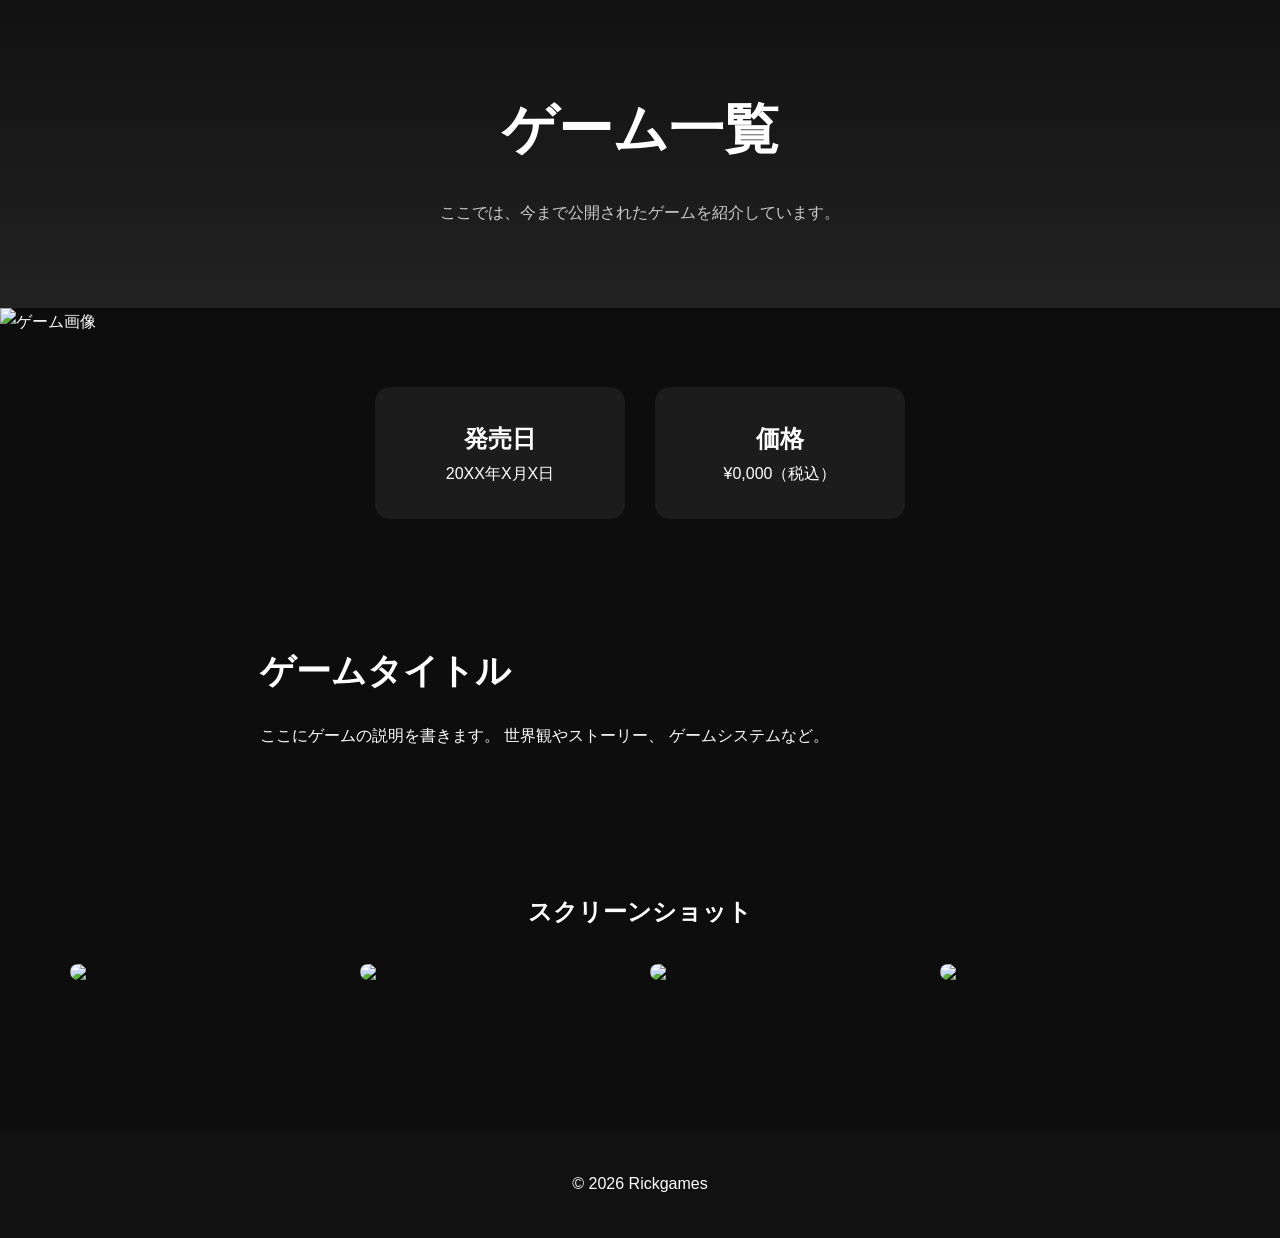
==== index.html @ ef5fb4a0 "Replace game images in index.html" ====
<!DOCTYPE html>
<html lang="ja">
<head>

<meta charset="UTF-8">
<meta name="viewport" content="width=device-width, initial-scale=1.0">

<title>Rickgames</title>

<link rel="stylesheet" href="style.css">

</head>

<body>

<header>

<h1>ゲーム一覧</h1>

<p class="sub">
ここでは、今まで公開されたゲームを紹介しています。
</p>

</header>


<section class="Top_images">

<img src="hero.png" alt="ゲーム画像">

</section>


<section class="info">

<div class="card">

<h2>発売日</h2>

<p>20XX年X月X日</p>

</div>

<div class="card">

<h2>価格</h2>

<p>¥0,000（税込）</p>

</div>

</section>


<section class="about">

<h2>ゲームタイトル</h2>

<p>

ここにゲームの説明を書きます。

世界観やストーリー、

ゲームシステムなど。

</p>

</section>


<section class="gallery">

<h2>スクリーンショット</h2>

<div class="images">

<img src="game1.jpg">

<img src="images/ss2.jpg">

<img src="images/ss3.jpg">

<img src="images/ss4.jpg">

</div>

</section>


<footer>

© 2026 Rickgames

</footer>


<div id="modal">

<span id="close">&times;</span>

<img id="modalImg">

</div>

<script src="script.js"></script>

</body>
</html>
---- style.css ----
*{
margin:0;
padding:0;
box-sizing:border-box;
}

body{

font-family:Yu Gothic,sans-serif;

background:#0d0d0d;

color:white;

line-height:1.8;

}

header{

padding:80px 20px;

text-align:center;

background:linear-gradient(#111,#222);

}

header h1{

font-size:55px;

}

.sub{

margin-top:20px;

color:#cccccc;

}

.hero{

padding:50px;

text-align:center;

}

.hero img{

width:90%;

max-width:900px;

border-radius:20px;

box-shadow:0 0 30px #000;

transition:.3s;

}

.hero img:hover{

transform:scale(1.02);

}

.info{

display:flex;

justify-content:center;

gap:30px;

flex-wrap:wrap;

padding:50px;

}

.card{

width:250px;

background:#1c1c1c;

padding:30px;

border-radius:15px;

text-align:center;

transition:.3s;

}

.card:hover{

transform:translateY(-8px);

background:#2a2a2a;

}

.about{

padding:70px;

max-width:900px;

margin:auto;

}

.about h2{

margin-bottom:20px;

font-size:35px;

}

.gallery{

padding:70px;

text-align:center;

}

.images{

display:grid;

grid-template-columns:repeat(auto-fit,minmax(250px,1fr));

gap:20px;

margin-top:30px;

}

.images img{

width:100%;

cursor:pointer;

border-radius:15px;

transition:.3s;

}

.images img:hover{

transform:scale(1.05);

}

footer{

padding:40px;

text-align:center;

background:#111;

margin-top:80px;

}


#modal{

display:none;

position:fixed;

top:0;

left:0;

width:100%;

height:100%;

background:rgba(0,0,0,.9);

justify-content:center;

align-items:center;

z-index:999;

}

#modal img{

max-width:80%;

max-height:80%;

border-radius:20px;

}

#close{

position:absolute;

top:20px;

right:40px;

font-size:60px;

cursor:pointer;

}
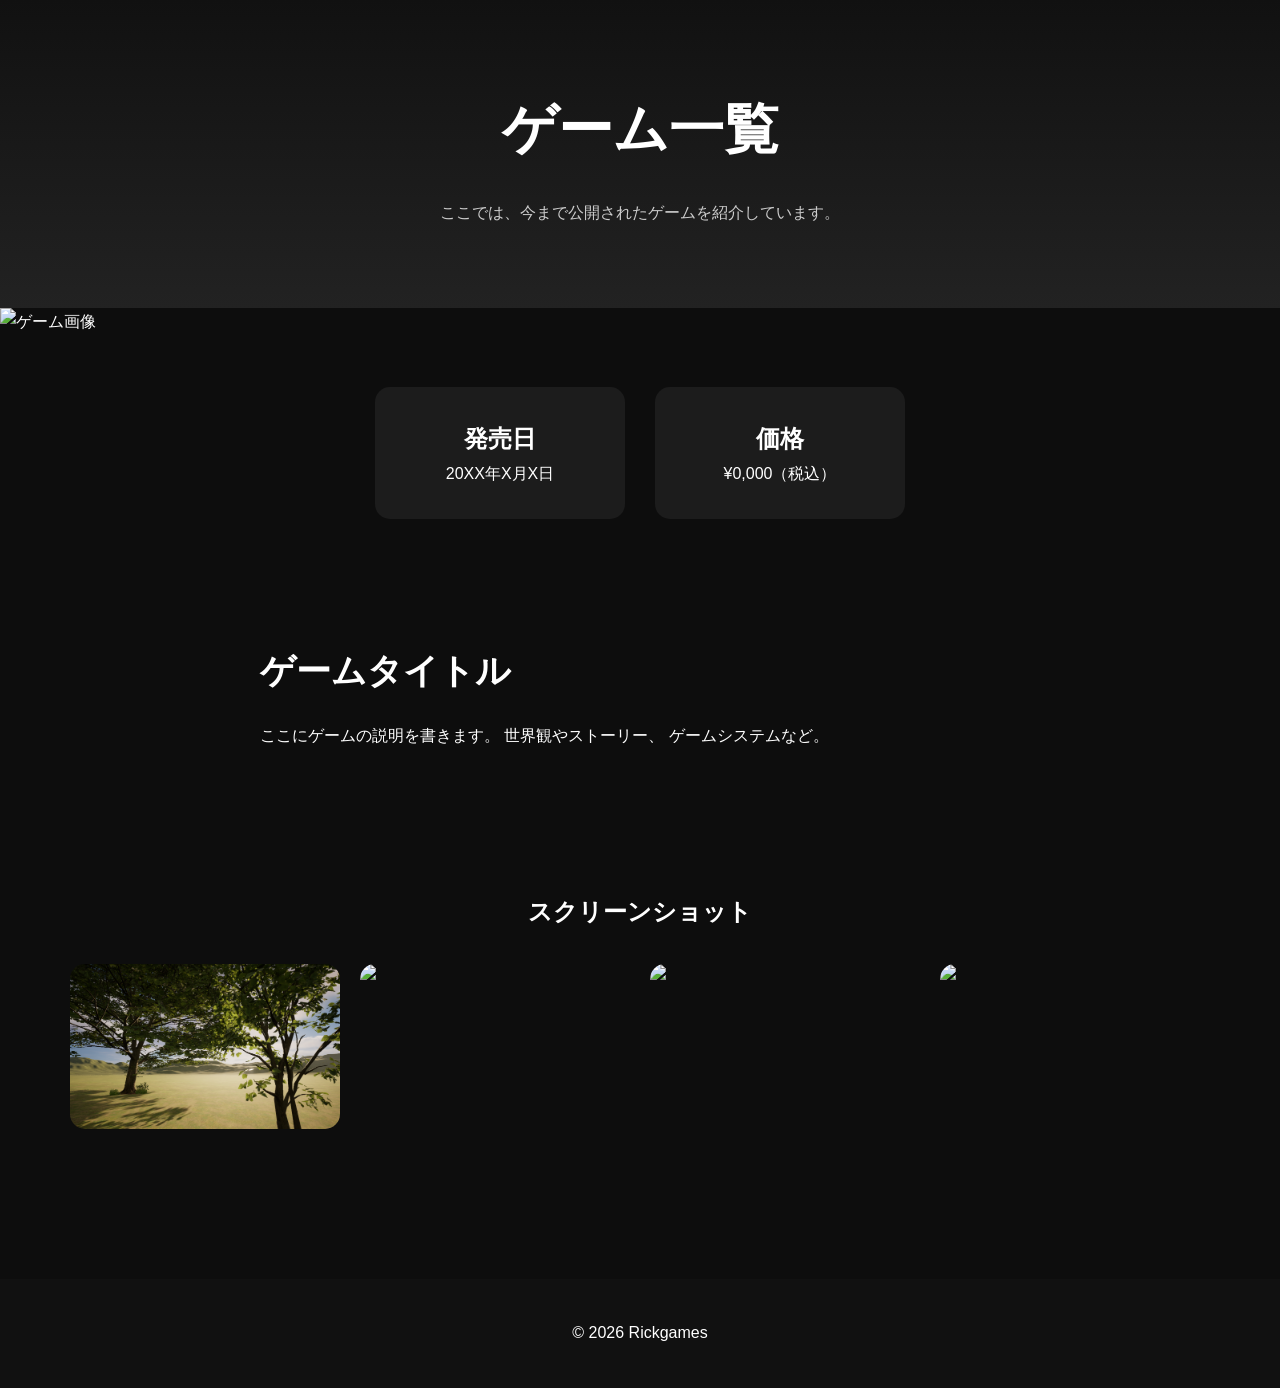
==== commit 0d283986: "Update index.html" ====
--- a/index.html
+++ b/index.html
@@ -75,7 +75,7 @@
 
 <div class="images">
 
-<img src="game1.jpg">
+<img src="game1.png">
 
 <img src="images/ss2.jpg">
 
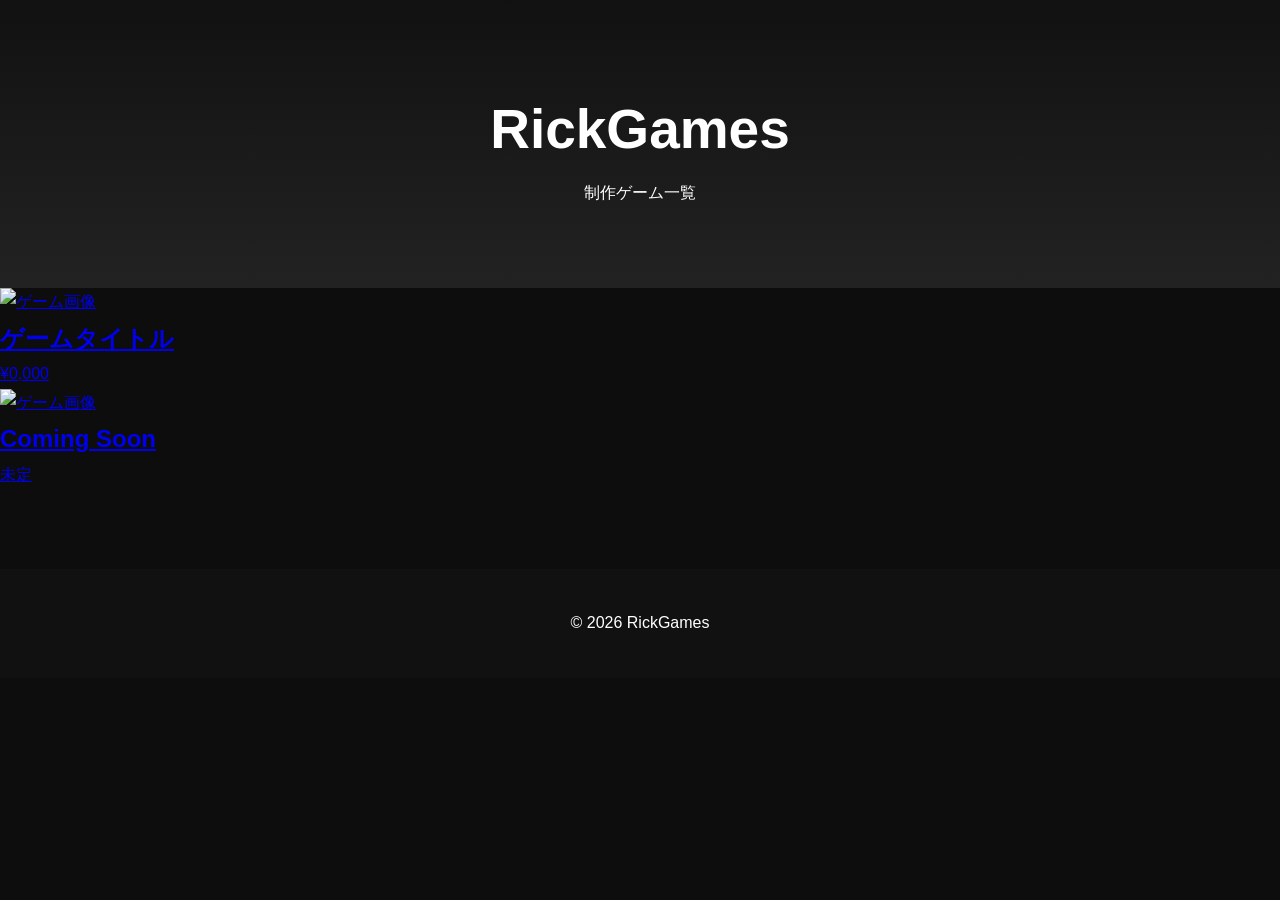
==== commit af494333: "index.html を更新" ====
--- a/index.html
+++ b/index.html
@@ -1,109 +1,58 @@
 <!DOCTYPE html>
 <html lang="ja">
 <head>
+    <meta charset="UTF-8">
+    <meta name="viewport" content="width=device-width, initial-scale=1.0">
+    <title>RickGames</title>
 
-<meta charset="UTF-8">
-<meta name="viewport" content="width=device-width, initial-scale=1.0">
-
-<title>Rickgames</title>
-
-<link rel="stylesheet" href="style.css">
-
+    <link rel="stylesheet" href="style.css">
 </head>
-
 <body>
 
 <header>
-
-<h1>ゲーム一覧</h1>
-
-<p class="sub">
-ここでは、今まで公開されたゲームを紹介しています。
-</p>
-
+    <h1>RickGames</h1>
+    <p>制作ゲーム一覧</p>
 </header>
 
+<main class="game-list">
 
-<section class="Top_images">
+    <!-- ゲーム① -->
+    <a href="games/game1.html" class="game-card">
 
-<img src="hero.png" alt="ゲーム画像">
+        <img src="images/game1/icon.jpg" alt="ゲーム画像">
 
-</section>
+        <div class="game-info">
 
+            <h2>ゲームタイトル</h2>
 
-<section class="info">
+            <p class="price">¥0,000</p>
 
-<div class="card">
+        </div>
 
-<h2>発売日</h2>
+    </a>
 
-<p>20XX年X月X日</p>
+    <!-- ゲーム② -->
+    <a href="games/game2.html" class="game-card">
 
-</div>
+        <img src="images/game2/icon.jpg" alt="ゲーム画像">
 
-<div class="card">
+        <div class="game-info">
 
-<h2>価格</h2>
+            <h2>Coming Soon</h2>
 
-<p>¥0,000（税込）</p>
+            <p class="price">未定</p>
 
-</div>
+        </div>
 
-</section>
+    </a>
 
-
-<section class="about">
-
-<h2>ゲームタイトル</h2>
-
-<p>
-
-ここにゲームの説明を書きます。
-
-世界観やストーリー、
-
-ゲームシステムなど。
-
-</p>
-
-</section>
-
-
-<section class="gallery">
-
-<h2>スクリーンショット</h2>
-
-<div class="images">
-
-<img src="game1.png">
-
-<img src="images/ss2.jpg">
-
-<img src="images/ss3.jpg">
-
-<img src="images/ss4.jpg">
-
-</div>
-
-</section>
-
+</main>
 
 <footer>
 
-© 2026 Rickgames
+    © 2026 RickGames
 
 </footer>
 
-
-<div id="modal">
-
-<span id="close">&times;</span>
-
-<img id="modalImg">
-
-</div>
-
-<script src="script.js"></script>
-
 </body>
-</html>
+</html>
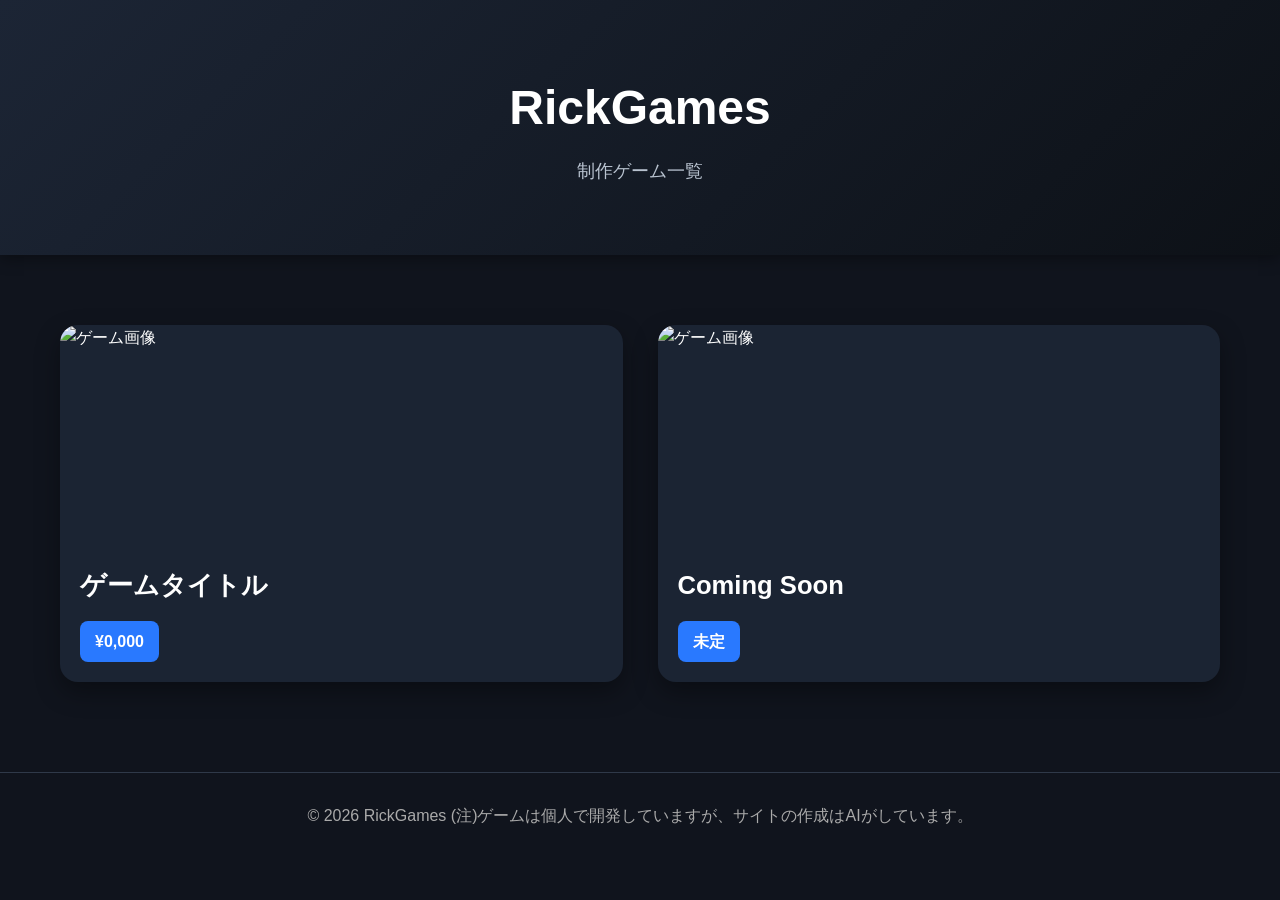
==== commit 6913ef47: "index.html を更新" ====
--- a/index.html
+++ b/index.html
@@ -51,6 +51,7 @@
 <footer>
 
     © 2026 RickGames
+    (注)ゲームは個人で開発していますが、サイトの作成はAIがしています。
 
 </footer>
 
--- a/style.css
+++ b/style.css
@@ -1,224 +1,173 @@
+/* ==========================
+   全体設定
+========================== */
+
 *{
-margin:0;
-padding:0;
-box-sizing:border-box;
+    margin:0;
+    padding:0;
+    box-sizing:border-box;
 }
 
 body{
+    font-family:"Yu Gothic","Meiryo",sans-serif;
+    background:#10141d;
+    color:white;
+    line-height:1.6;
+}
 
-font-family:Yu Gothic,sans-serif;
+/* ==========================
+   ヘッダー
+========================== */
 
-background:#0d0d0d;
+header{
+    text-align:center;
+    padding:70px 20px;
+    background:linear-gradient(135deg,#1c2535,#0d1117);
+    box-shadow:0 3px 15px rgba(0,0,0,.4);
+}
 
-color:white;
+header h1{
+    font-size:3rem;
+    margin-bottom:10px;
+}
 
-line-height:1.8;
+header p{
+    color:#b9c3d0;
+    font-size:1.1rem;
+}
+
+/* ==========================
+   ゲーム一覧
+========================== */
+
+.game-list{
+
+    max-width:1200px;
+
+    margin:50px auto;
+
+    padding:20px;
+
+    display:grid;
+
+    grid-template-columns:repeat(auto-fit,minmax(300px,1fr));
+
+    gap:35px;
 
 }
 
-header{
+/* ==========================
+   ゲームカード
+========================== */
 
-padding:80px 20px;
+.game-card{
 
-text-align:center;
+    background:#1b2433;
 
-background:linear-gradient(#111,#222);
+    border-radius:18px;
+
+    overflow:hidden;
+
+    text-decoration:none;
+
+    color:white;
+
+    transition:.3s;
+
+    box-shadow:0 10px 25px rgba(0,0,0,.35);
 
 }
 
-header h1{
+.game-card:hover{
 
-font-size:55px;
+    transform:translateY(-10px);
+
+    box-shadow:0 20px 40px rgba(0,0,0,.55);
 
 }
 
-.sub{
+/* ==========================
+   ゲーム画像
+========================== */
 
-margin-top:20px;
+.game-card img{
 
-color:#cccccc;
+    width:100%;
+
+    height:220px;
+
+    object-fit:cover;
+
+    display:block;
 
 }
 
-.hero{
+/* ==========================
+   情報
+========================== */
 
-padding:50px;
+.game-info{
 
-text-align:center;
+    padding:20px;
 
 }
 
-.hero img{
+.game-info h2{
 
-width:90%;
+    margin-bottom:15px;
 
-max-width:900px;
-
-border-radius:20px;
-
-box-shadow:0 0 30px #000;
-
-transition:.3s;
+    font-size:1.6rem;
 
 }
 
-.hero img:hover{
+.price{
 
-transform:scale(1.02);
+    display:inline-block;
+
+    padding:8px 15px;
+
+    background:#2979ff;
+
+    border-radius:8px;
+
+    font-weight:bold;
 
 }
 
-.info{
+/* ==========================
+   フッター
+========================== */
 
-display:flex;
+footer{
 
-justify-content:center;
+    text-align:center;
 
-gap:30px;
+    padding:30px;
 
-flex-wrap:wrap;
+    color:#aaaaaa;
 
-padding:50px;
+    border-top:1px solid #2f3949;
+
+    margin-top:70px;
 
 }
 
-.card{
+/* ==========================
+   スマホ対応
+========================== */
 
-width:250px;
+@media(max-width:768px){
 
-background:#1c1c1c;
+header h1{
 
-padding:30px;
-
-border-radius:15px;
-
-text-align:center;
-
-transition:.3s;
+    font-size:2.2rem;
 
 }
 
-.card:hover{
+.game-card img{
 
-transform:translateY(-8px);
-
-background:#2a2a2a;
+    height:180px;
 
 }
 
-.about{
-
-padding:70px;
-
-max-width:900px;
-
-margin:auto;
-
-}
-
-.about h2{
-
-margin-bottom:20px;
-
-font-size:35px;
-
-}
-
-.gallery{
-
-padding:70px;
-
-text-align:center;
-
-}
-
-.images{
-
-display:grid;
-
-grid-template-columns:repeat(auto-fit,minmax(250px,1fr));
-
-gap:20px;
-
-margin-top:30px;
-
-}
-
-.images img{
-
-width:100%;
-
-cursor:pointer;
-
-border-radius:15px;
-
-transition:.3s;
-
-}
-
-.images img:hover{
-
-transform:scale(1.05);
-
-}
-
-footer{
-
-padding:40px;
-
-text-align:center;
-
-background:#111;
-
-margin-top:80px;
-
-}
-
-
-#modal{
-
-display:none;
-
-position:fixed;
-
-top:0;
-
-left:0;
-
-width:100%;
-
-height:100%;
-
-background:rgba(0,0,0,.9);
-
-justify-content:center;
-
-align-items:center;
-
-z-index:999;
-
-}
-
-#modal img{
-
-max-width:80%;
-
-max-height:80%;
-
-border-radius:20px;
-
-}
-
-#close{
-
-position:absolute;
-
-top:20px;
-
-right:40px;
-
-font-size:60px;
-
-cursor:pointer;
-
-}
+}
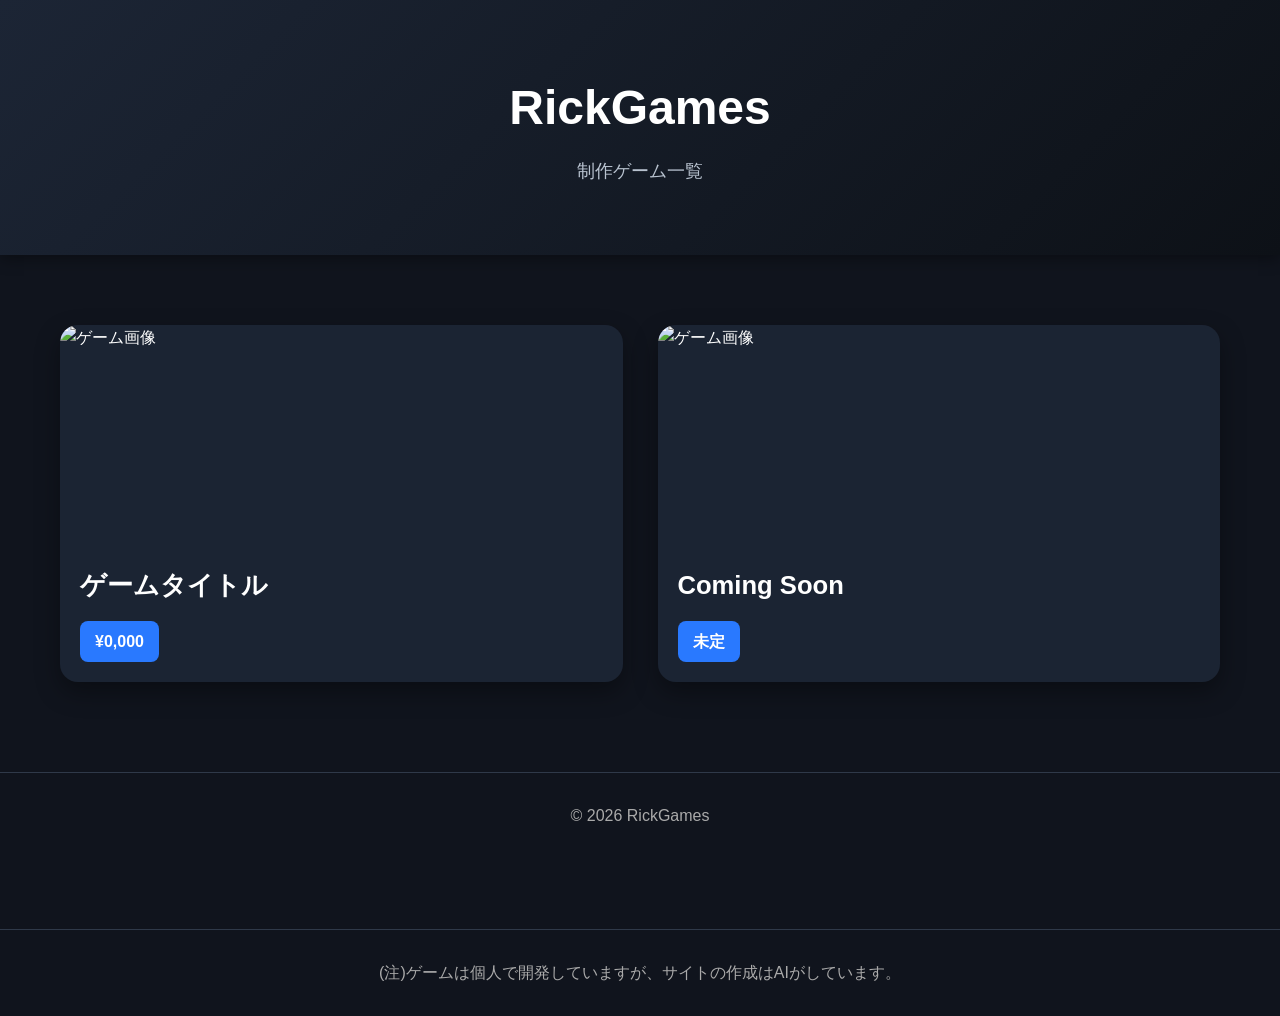
==== commit 39a67038: "index.html を更新" ====
--- a/index.html
+++ b/index.html
@@ -51,9 +51,13 @@
 <footer>
 
     © 2026 RickGames
-    (注)ゲームは個人で開発していますが、サイトの作成はAIがしています。
 
 </footer>
 
+<footer>
+    
+     (注)ゲームは個人で開発していますが、サイトの作成はAIがしています。
+    
+</footer>
 </body>
 </html>
